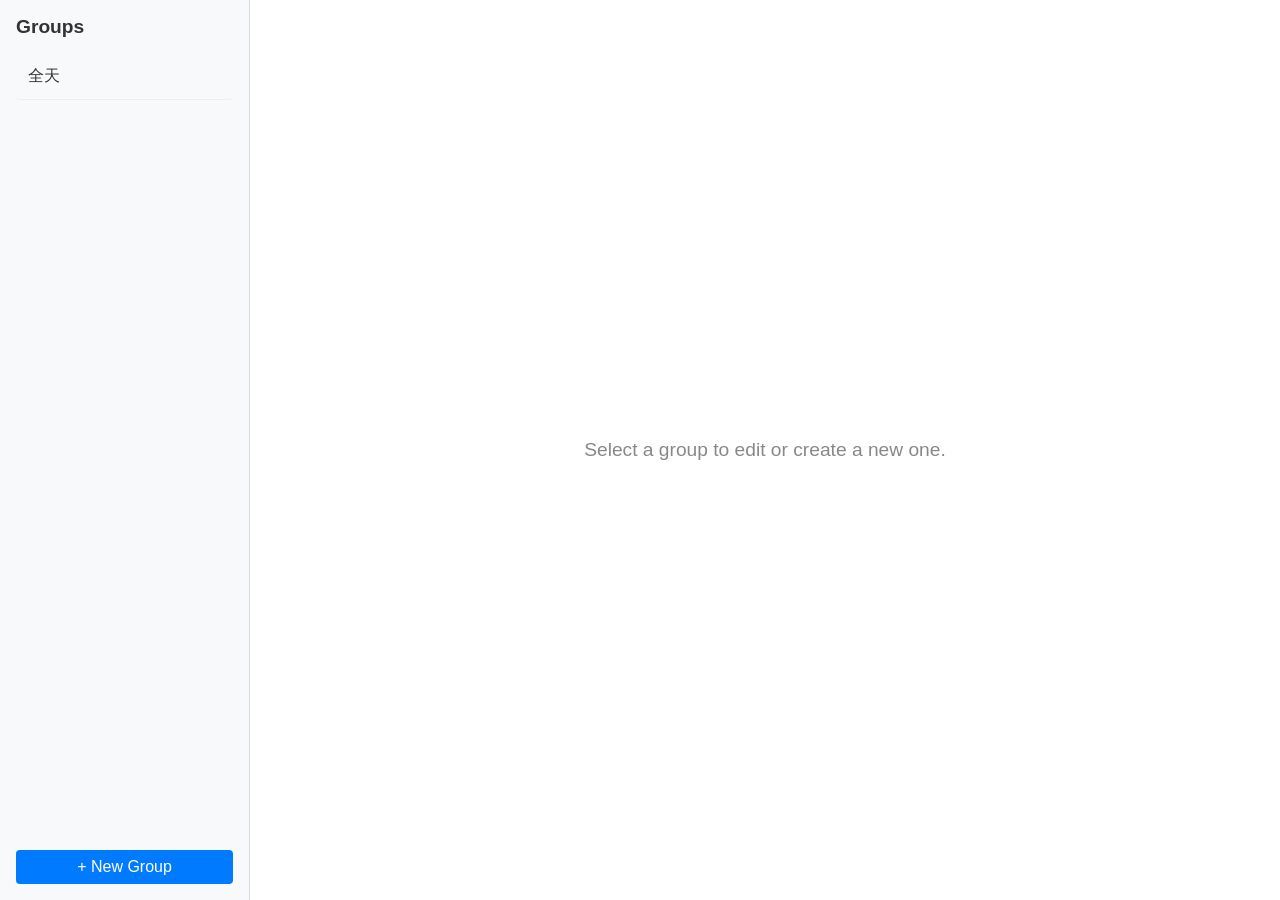
==== index.html @ df3c2a60 "git init" ====
<!DOCTYPE html>
<html lang="en">
<head>
  <meta charset="UTF-8">
  <meta name="viewport" content="width=device-width, initial-scale=1.0">
  <title>Access Control Planning Tool</title>
  <link rel="stylesheet" href="style.css">
</head>
<body>
  <div class="app-container">
    <!-- 1. Group Sidebar -->
    <aside class="sidebar" id="group-sidebar">
      <h2>Groups</h2>
      <ul id="group-list">
        <!-- Group items injected here -->
      </ul>
      <button id="add-group-btn" class="btn primary">+ New Group</button>
    </aside>

    <!-- Main Content Area (Form) -->
    <main class="editor-area" id="editor-area" style="display: none;">
      <header class="editor-header">
        <div class="form-group">
          <label for="group-name">Group Name</label>
          <input type="text" id="group-name" placeholder="Enter group name">
        </div>
        <div class="actions">
          <button id="pov-btn" class="btn secondary" style="margin-right: 10px;">POV</button>
          <button id="save-btn" class="btn primary">Save Group</button>
          <button id="delete-btn" class="btn danger">Delete</button>
        </div>
      </header>

      <div class="editor-columns">
        <!-- 2. User Selection -->
        <section class="column user-selection">
          <h3>Members</h3>
          <div id="user-list" class="checklist">
            <!-- User checkboxes injected here -->
          </div>
          <div id="conflict-message" class="conflict-alert hidden"></div>
        </section>

        <!-- 3. Device Config -->
        <section class="column device-config">
          <h3>Device Configuration</h3>
          <div id="device-list" class="device-list">
            <!-- Device config rows injected here -->
          </div>
        </section>
      </div>
    </main>
    
    <div id="empty-state" class="empty-state">
      <p>Select a group to edit or create a new one.</p>
    </div>
  </div>

  <!-- POV Modal -->
  <div id="pov-modal" class="modal hidden">
    <div class="modal-content">
      <div class="modal-header">
        <h2>User Access View</h2>
        <span class="close-modal">&times;</span>
      </div>
      <div class="modal-body">
        <div class="form-group">
          <label for="pov-user-select">Select User:</label>
          <select id="pov-user-select" style="width: 100%; padding: 8px; font-size: 1rem;">
            <!-- Options injected by JS -->
          </select>
        </div>
        <hr>
        <div id="pov-results">
          <!-- Access details injected here -->
        </div>
      </div>
    </div>
  </div>

  <script type="module" src="main.js"></script>
</body>
</html>
---- style.css ----
:root {
  --primary-color: #007bff;
  --danger-color: #dc3545;
  --border-color: #ddd;
  --bg-light: #f8f9fa;
  --text-color: #333;
}

* {
  box-sizing: border-box;
}

body {
  font-family: -apple-system, BlinkMacSystemFont, "Segoe UI", Roboto, Helvetica, Arial, sans-serif;
  margin: 0;
  height: 100vh;
  color: var(--text-color);
  display: flex;
}

.app-container {
  display: flex;
  width: 100%;
  height: 100%;
}

/* Sidebar */
.sidebar {
  width: 250px;
  background-color: var(--bg-light);
  border-right: 1px solid var(--border-color);
  padding: 1rem;
  display: flex;
  flex-direction: column;
}

.sidebar h2 {
  margin-top: 0;
  font-size: 1.2rem;
}

#group-list {
  list-style: none;
  padding: 0;
  margin: 0;
  flex: 1;
  overflow-y: auto;
}

.group-item {
  padding: 0.75rem;
  border-bottom: 1px solid #eee;
  cursor: pointer;
  border-radius: 4px;
}

.group-item:hover {
  background-color: #e9ecef;
}

.group-item.active {
  background-color: #e2e6ea;
  font-weight: bold;
}

/* Editor Area */
.editor-area {
  flex: 1;
  display: flex;
  flex-direction: column;
  height: 100%;
}

.editor-header {
  padding: 1rem;
  border-bottom: 1px solid var(--border-color);
  display: flex;
  justify-content: space-between;
  align-items: flex-end;
  background: white;
}

.editor-columns {
  display: flex;
  flex: 1;
  overflow: hidden; /* Contains scrolling columns */
}

.column {
  padding: 1rem;
  overflow-y: auto;
  border-right: 1px solid var(--border-color);
}

.column.user-selection {
  flex: 0 0 250px; /* Fixed narrower width for user list */
}

.column.device-config {
  flex: 1; /* Takes remaining space */
}

.column:last-child {
  border-right: none;
}

h3 {
  margin-top: 0;
  border-bottom: 2px solid var(--bg-light);
  padding-bottom: 0.5rem;
}

/* Form Elements */
.form-group {
  margin-bottom: 0.5rem;
}

.form-group label {
  display: block;
  margin-bottom: 0.25rem;
  font-weight: 500;
}

input[type="text"] {
  padding: 0.5rem;
  width: 200px;
  border: 1px solid var(--border-color);
  border-radius: 4px;
}

/* User List */
.checklist label {
  display: flex;
  align-items: center;
  padding: 0.5rem;
  cursor: pointer;
  border-radius: 4px;
}

.checklist label:hover {
  background-color: var(--bg-light);
}

.checklist input[type="checkbox"] {
  margin-right: 0.5rem;
}

.user-conflict {
  color: var(--danger-color);
  font-weight: bold;
  background-color: #fff3f3;
}

.conflict-icon {
  margin-left: auto;
}

/* Conflict Alert */
.conflict-alert {
  margin-top: 1rem;
  padding: 0.75rem;
  background-color: #f8d7da;
  color: #721c24;
  border: 1px solid #f5c6cb;
  border-radius: 4px;
  font-size: 0.9rem;
}

.conflict-alert.hidden {
  display: none;
}

/* Device List */
.device-row {
  border: 1px solid var(--border-color);
  border-radius: 4px;
  margin-bottom: 0.75rem;
  padding: 0.75rem;
  background: white;
}

.device-header {
  display: flex;
  align-items: center;
  margin-bottom: 1rem;
  font-weight: 600;
  font-size: 1.1rem;
  border-bottom: 1px solid #eee;
  padding-bottom: 0.5rem;
}

.device-header input {
  margin-right: 0.5rem;
}

.device-days {
  display: flex;
  flex-direction: column;
  gap: 0.5rem;
}

.day-row {
  display: flex;
  align-items: center;
  gap: 1rem;
  font-size: 0.9rem;
}

.day-label {
  width: 40px;
  font-weight: 500;
  color: #666;
}

/* Time Bar Component */
.time-track {
  flex: 1;
  height: 24px;
  background-color: #e9ecef;
  border-radius: 12px;
  position: relative;
  cursor: pointer;
  user-select: none;
}

.time-segment {
  position: absolute;
  height: 100%;
  background-color: var(--primary-color);
  border-radius: 12px;
  top: 0;
  /* transition: background-color 0.2s; */ /* Removed transition for smoother dragging */
}

.time-segment:hover {
  background-color: #0056b3;
}

/* Handles */
.time-handle {
  position: absolute;
  top: 0;
  bottom: 0;
  width: 10px;
  cursor: col-resize;
  background: rgba(255,255,255,0.3);
  z-index: 2;
}

.time-handle:hover {
  background: rgba(255,255,255,0.8);
}

.handle-left { left: 0; border-radius: 12px 0 0 12px; }
.handle-right { right: 0; border-radius: 0 12px 12px 0; }

.time-display {
  width: 100px;
  text-align: right;
  font-family: monospace;
  font-size: 0.85rem;
}

.device-row.disabled .time-track {
  opacity: 0.4;
  pointer-events: none;
}

/* Buttons */
.btn {
  padding: 0.5rem 1rem;
  border: none;
  border-radius: 4px;
  cursor: pointer;
  font-size: 1rem;
}

.btn.primary {
  background-color: var(--primary-color);
  color: white;
}

.btn.primary:disabled {
  background-color: #ccc;
  cursor: not-allowed;
}

.btn.danger {
  background-color: var(--danger-color);
  color: white;
}

.btn.secondary {
  background-color: #6c757d;
  color: white;
}

.btn.secondary:hover {
  background-color: #5a6268;
}

/* Utilities */
.hidden {
  display: none !important;
}

.empty-state {
  flex: 1;
  display: flex;
  justify-content: center;
  align-items: center;
  color: #888;
  font-size: 1.2rem;
}

/* Modal Styles */
.modal {
  position: fixed;
  z-index: 1000;
  left: 0;
  top: 0;
  width: 100%;
  height: 100%;
  background-color: rgba(0, 0, 0, 0.5);
  display: flex;
  justify-content: center;
  align-items: center;
}

.modal.hidden {
  display: none;
}

.modal-content {
  background-color: #fefefe;
  padding: 0;
  border: 1px solid #888;
  width: 600px;
  max-width: 90%;
  max-height: 80vh;
  border-radius: 8px;
  display: flex;
  flex-direction: column;
  box-shadow: 0 4px 6px rgba(0,0,0,0.1);
}

.modal-header {
  padding: 1rem;
  border-bottom: 1px solid #eee;
  display: flex;
  justify-content: space-between;
  align-items: center;
}

.modal-header h2 {
  margin: 0;
  font-size: 1.25rem;
}

.close-modal {
  color: #aaa;
  font-size: 28px;
  font-weight: bold;
  cursor: pointer;
  line-height: 1;
}

.close-modal:hover {
  color: black;
}

.modal-body {
  padding: 1rem;
  overflow-y: auto;
}

/* POV Results */
.pov-device-card {
  border: 1px solid #e9ecef;
  border-radius: 6px;
  padding: 1rem;
  margin-bottom: 1rem;
  background-color: #fff;
}

.pov-device-title {
  font-weight: bold;
  font-size: 1.1rem;
  margin-bottom: 0.5rem;
  color: var(--primary-color);
  display: flex;
  justify-content: space-between;
}

.pov-group-tag {
  font-size: 0.8rem;
  background: #e9ecef;
  padding: 2px 8px;
  border-radius: 12px;
  color: #666;
}

.pov-day-row {
  display: flex;
  padding: 4px 0;
  border-bottom: 1px solid #f8f9fa;
}

.pov-day-row:last-child {
  border-bottom: none;
}

.pov-day-name {
  width: 50px;
  font-weight: 500;
  color: #555;
}

.pov-time-range {
  flex: 1;
  font-family: monospace;
}

.no-access {
  color: #999;
  font-style: italic;
  padding: 1rem;
  text-align: center;
}
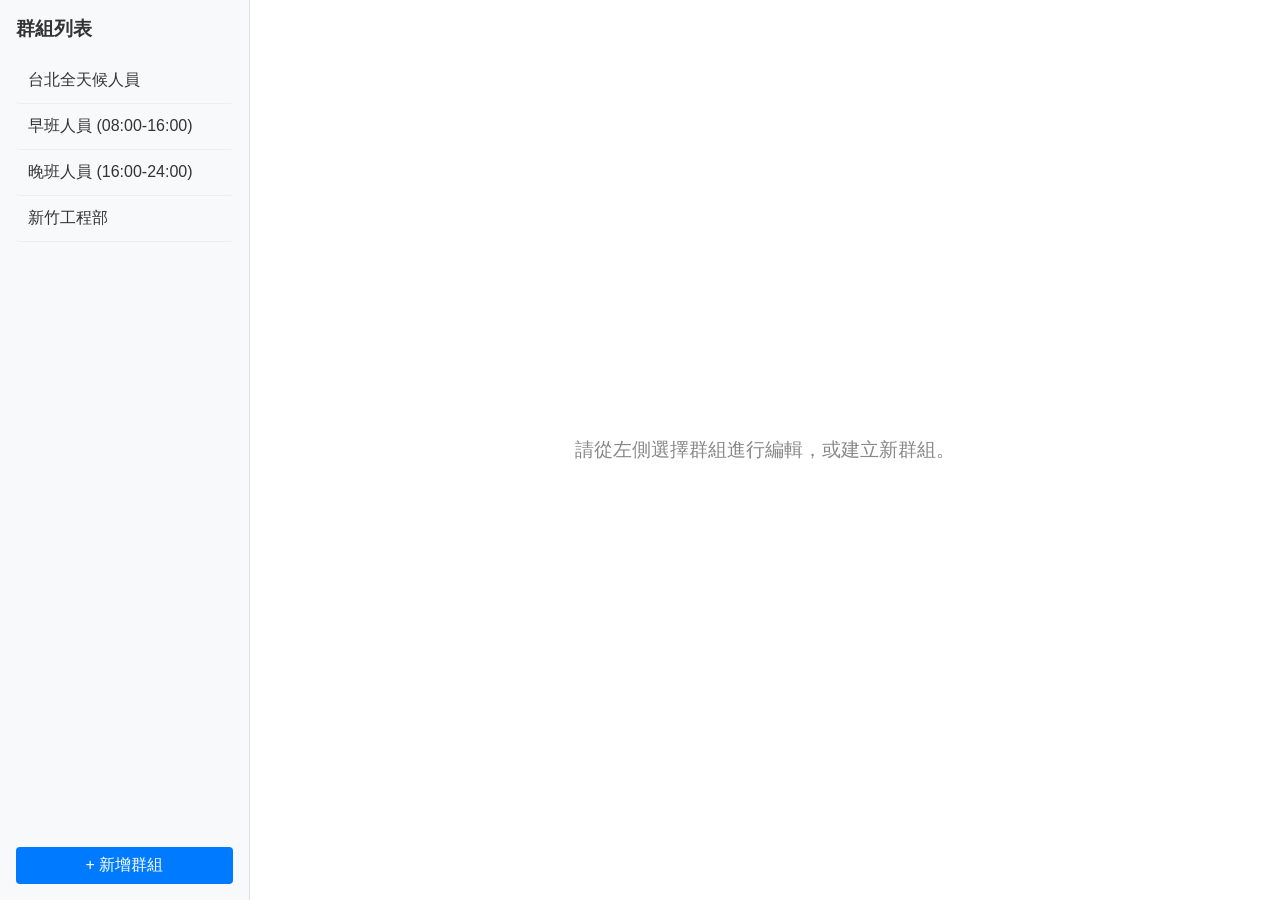
==== commit 00c27824: "update: use taiwan term" ====
--- a/index.html
+++ b/index.html
@@ -1,40 +1,40 @@
 <!DOCTYPE html>
-<html lang="en">
+<html lang="zh-TW">
 <head>
   <meta charset="UTF-8">
   <meta name="viewport" content="width=device-width, initial-scale=1.0">
-  <title>Access Control Planning Tool</title>
+  <title>門禁權限規劃工具</title>
   <link rel="stylesheet" href="style.css">
 </head>
 <body>
   <div class="app-container">
     <!-- 1. Group Sidebar -->
     <aside class="sidebar" id="group-sidebar">
-      <h2>Groups</h2>
+      <h2>群組列表</h2>
       <ul id="group-list">
         <!-- Group items injected here -->
       </ul>
-      <button id="add-group-btn" class="btn primary">+ New Group</button>
+      <button id="add-group-btn" class="btn primary">+ 新增群組</button>
     </aside>
 
     <!-- Main Content Area (Form) -->
     <main class="editor-area" id="editor-area" style="display: none;">
       <header class="editor-header">
         <div class="form-group">
-          <label for="group-name">Group Name</label>
-          <input type="text" id="group-name" placeholder="Enter group name">
+          <label for="group-name">群組名稱</label>
+          <input type="text" id="group-name" placeholder="輸入群組名稱">
         </div>
         <div class="actions">
-          <button id="pov-btn" class="btn secondary" style="margin-right: 10px;">POV</button>
-          <button id="save-btn" class="btn primary">Save Group</button>
-          <button id="delete-btn" class="btn danger">Delete</button>
+          <button id="pov-btn" class="btn secondary" style="margin-right: 10px;">模擬視角 (POV)</button>
+          <button id="save-btn" class="btn primary">儲存設定</button>
+          <button id="delete-btn" class="btn danger">刪除群組</button>
         </div>
       </header>
 
       <div class="editor-columns">
         <!-- 2. User Selection -->
         <section class="column user-selection">
-          <h3>Members</h3>
+          <h3>成員列表</h3>
           <div id="user-list" class="checklist">
             <!-- User checkboxes injected here -->
           </div>
@@ -43,7 +43,7 @@
 
         <!-- 3. Device Config -->
         <section class="column device-config">
-          <h3>Device Configuration</h3>
+          <h3>裝置權限設定</h3>
           <div id="device-list" class="device-list">
             <!-- Device config rows injected here -->
           </div>
@@ -52,7 +52,7 @@
     </main>
     
     <div id="empty-state" class="empty-state">
-      <p>Select a group to edit or create a new one.</p>
+      <p>請從左側選擇群組進行編輯，或建立新群組。</p>
     </div>
   </div>
 
@@ -60,12 +60,12 @@
   <div id="pov-modal" class="modal hidden">
     <div class="modal-content">
       <div class="modal-header">
-        <h2>User Access View</h2>
+        <h2>使用者權限檢視</h2>
         <span class="close-modal">&times;</span>
       </div>
       <div class="modal-body">
         <div class="form-group">
-          <label for="pov-user-select">Select User:</label>
+          <label for="pov-user-select">選擇使用者：</label>
           <select id="pov-user-select" style="width: 100%; padding: 8px; font-size: 1rem;">
             <!-- Options injected by JS -->
           </select>
